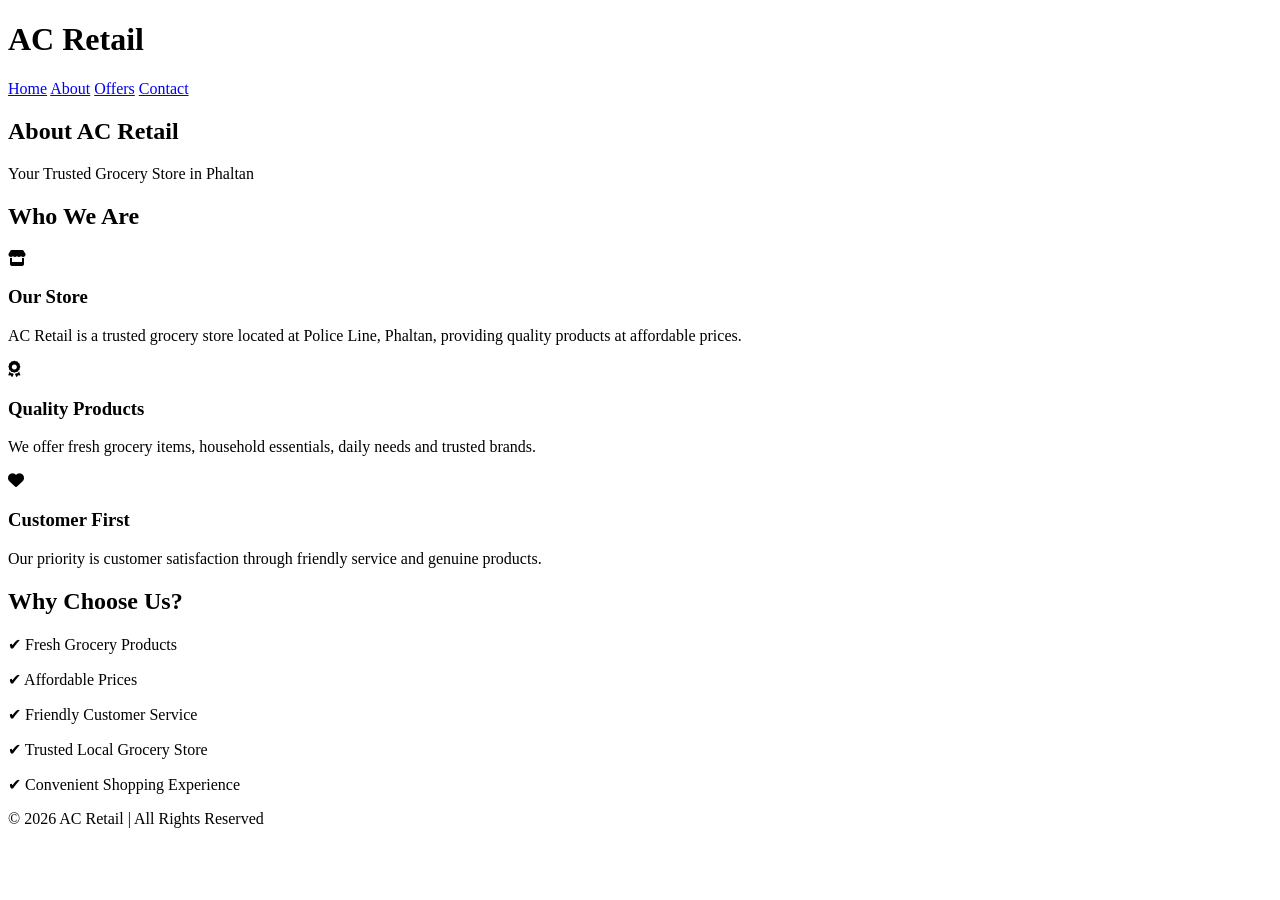
==== about.html @ 28cc1857 "Add files via upload" ====
<!DOCTYPE html>
<html lang="en">
<head>
<meta charset="UTF-8">
<meta name="viewport" content="width=device-width, initial-scale=1.0">
<title>About - AC Retail</title>

<link rel="stylesheet" href="css/style.css">
<link rel="stylesheet"
href="https://cdnjs.cloudflare.com/ajax/libs/font-awesome/6.6.0/css/all.min.css">

</head>

<body>

<header>

<div class="logo">
<h1>AC Retail</h1>
</div>

<nav>
<a href="index.html">Home</a>
<a href="about.html">About</a>
<a href="offers.html">Offers</a>
<a href="contact.html">Contact</a>
</nav>

</header>

<section class="hero">

<h2>About AC Retail</h2>

<p>Your Trusted Grocery Store in Phaltan</p>

</section>

<section class="services">

<h2>Who We Are</h2>

<div class="cards">

<div class="card">

<i class="fa-solid fa-store"></i>

<h3>Our Store</h3>

<p>
AC Retail is a trusted grocery store located at
Police Line, Phaltan, providing quality products at affordable prices.
</p>

</div>

<div class="card">

<i class="fa-solid fa-award"></i>

<h3>Quality Products</h3>

<p>
We offer fresh grocery items, household essentials,
daily needs and trusted brands.
</p>

</div>

<div class="card">

<i class="fa-solid fa-heart"></i>

<h3>Customer First</h3>

<p>
Our priority is customer satisfaction through friendly
service and genuine products.
</p>

</div>

</div>

</section>

<section class="contact-box">

<h2>Why Choose Us?</h2>

<p>✔ Fresh Grocery Products</p>
<p>✔ Affordable Prices</p>
<p>✔ Friendly Customer Service</p>
<p>✔ Trusted Local Grocery Store</p>
<p>✔ Convenient Shopping Experience</p>

</section>

<footer>

<p>

© 2026 AC Retail | All Rights Reserved

</p>

</footer>

<script src="js/script.js"></script>

</body>
</html>
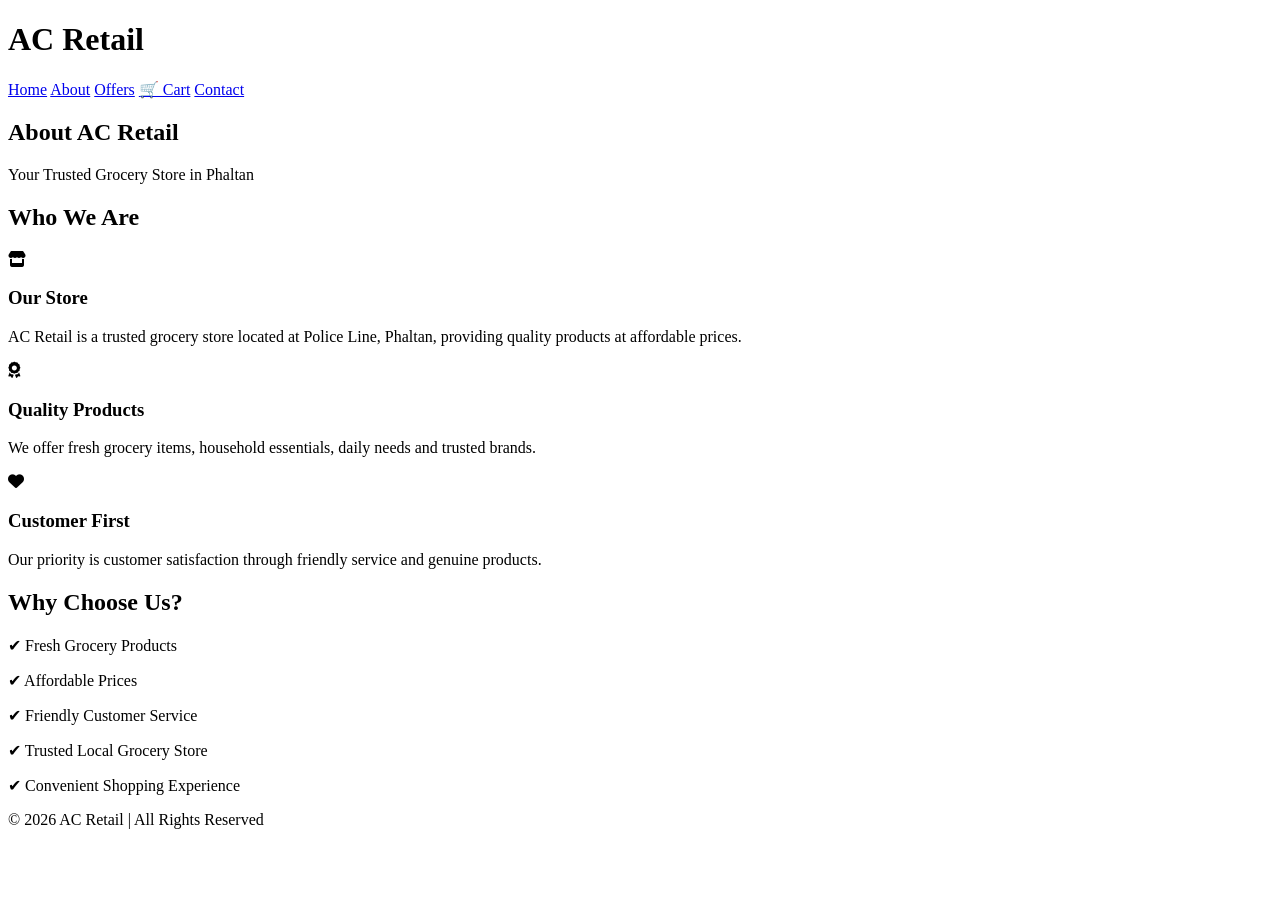
==== commit 911dd1e8: "Add Cart link to navigation menu" ====
--- a/about.html
+++ b/about.html
@@ -23,6 +23,7 @@
 <a href="index.html">Home</a>
 <a href="about.html">About</a>
 <a href="offers.html">Offers</a>
+<a href="cart.html">🛒 Cart</a>
 <a href="contact.html">Contact</a>
 </nav>
 
@@ -110,4 +111,4 @@
 <script src="js/script.js"></script>
 
 </body>
-</html>+</html>
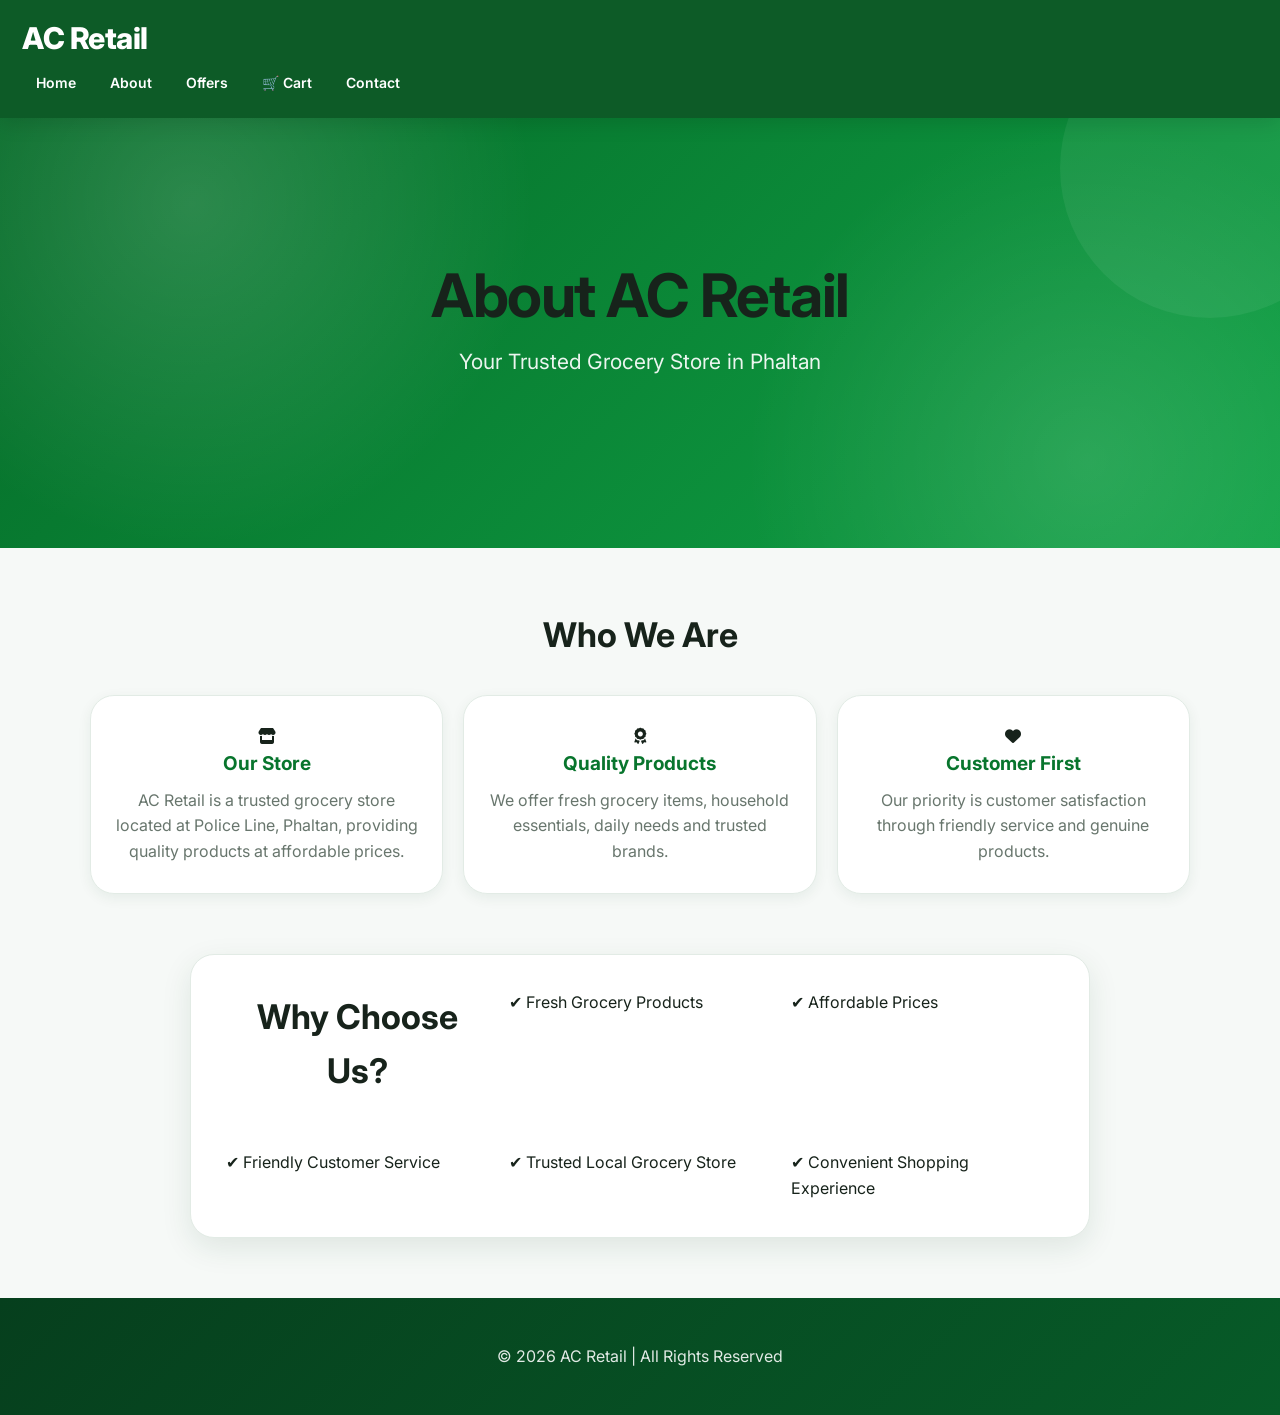
==== commit 19b4f306: "Fix stylesheet link path in about.html" ====
--- a/about.html
+++ b/about.html
@@ -5,7 +5,7 @@
 <meta name="viewport" content="width=device-width, initial-scale=1.0">
 <title>About - AC Retail</title>
 
-<link rel="stylesheet" href="css/style.css">
+<link rel="stylesheet" href="style.css">
 <link rel="stylesheet"
 href="https://cdnjs.cloudflare.com/ajax/libs/font-awesome/6.6.0/css/all.min.css">
 
--- a/style.css
+++ b/style.css
@@ -0,0 +1,1627 @@
+/* =========================================================
+   AC RETAIL - PREMIUM GROCERY WEBSITE
+   Global Styles
+========================================================= */
+
+@import url('https://fonts.googleapis.com/css2?family=Inter:wght@400;500;600;700;800&display=swap');
+
+:root {
+    --green: #08752d;
+    --green-dark: #04551f;
+    --green-light: #eaf8ef;
+    --green-soft: #f4fbf6;
+
+    --orange: #ff9f1c;
+    --orange-dark: #ed8500;
+
+    --text: #17231b;
+    --muted: #68766d;
+
+    --white: #ffffff;
+    --bg: #f6f9f7;
+
+    --border: #e2ebe5;
+
+    --shadow-sm: 0 4px 14px rgba(20, 70, 40, .07);
+    --shadow: 0 10px 30px rgba(20, 70, 40, .10);
+    --shadow-lg: 0 18px 45px rgba(20, 70, 40, .14);
+
+    --radius: 16px;
+    --radius-lg: 24px;
+}
+
+
+/* =========================================================
+   RESET
+========================================================= */
+
+* {
+    margin: 0;
+    padding: 0;
+    box-sizing: border-box;
+}
+
+html {
+    scroll-behavior: smooth;
+}
+
+body {
+    font-family: "Inter", Arial, Helvetica, sans-serif;
+    background: var(--bg);
+    color: var(--text);
+    line-height: 1.6;
+}
+
+img {
+    max-width: 100%;
+    display: block;
+}
+
+a {
+    color: inherit;
+}
+
+button,
+input,
+textarea,
+select {
+    font-family: inherit;
+}
+
+
+/* =========================================================
+   HEADER
+========================================================= */
+
+header,
+.header {
+    position: sticky;
+    top: 0;
+    z-index: 1000;
+
+    background: rgba(4, 85, 31, .96);
+    color: white;
+
+    padding: 14px 22px;
+
+    box-shadow: 0 5px 20px rgba(0,0,0,.12);
+
+    backdrop-filter: blur(12px);
+}
+
+.header-inner {
+    max-width: 1200px;
+    margin: auto;
+
+    display: flex;
+    align-items: center;
+    justify-content: space-between;
+
+    gap: 20px;
+}
+
+.logo,
+header h1 {
+    font-weight: 800;
+    letter-spacing: -.5px;
+}
+
+.logo {
+    font-size: 28px;
+    white-space: nowrap;
+}
+
+.tagline {
+    font-size: 12px;
+    opacity: .85;
+    margin-top: -2px;
+}
+
+header h1 {
+    font-size: 30px;
+}
+
+
+/* =========================================================
+   NAVIGATION
+========================================================= */
+
+nav {
+    display: flex;
+    align-items: center;
+    gap: 6px;
+    flex-wrap: wrap;
+}
+
+nav a {
+    color: white;
+    text-decoration: none;
+
+    padding: 10px 14px;
+
+    border-radius: 10px;
+
+    font-size: 14px;
+    font-weight: 600;
+
+    transition: .25s ease;
+}
+
+nav a:hover,
+nav a.active {
+    background: rgba(255,255,255,.15);
+    transform: translateY(-1px);
+}
+
+
+/* =========================================================
+   HERO
+========================================================= */
+
+.hero {
+    position: relative;
+    overflow: hidden;
+
+    min-height: 430px;
+
+    display: flex;
+    flex-direction: column;
+    align-items: center;
+    justify-content: center;
+
+    text-align: center;
+
+    padding: 80px 20px;
+
+    color: white;
+
+    background:
+        radial-gradient(circle at 15% 20%, rgba(255,255,255,.15), transparent 30%),
+        radial-gradient(circle at 85% 80%, rgba(255,255,255,.12), transparent 30%),
+        linear-gradient(135deg, #056b28, #10a346);
+}
+
+.hero::before {
+    content: "";
+    position: absolute;
+
+    width: 300px;
+    height: 300px;
+
+    border-radius: 50%;
+
+    background: rgba(255,255,255,.06);
+
+    top: -100px;
+    right: -80px;
+}
+
+.hero h2 {
+    position: relative;
+
+    max-width: 850px;
+
+    font-size: clamp(34px, 5vw, 60px);
+
+    line-height: 1.08;
+
+    margin-bottom: 18px;
+
+    letter-spacing: -1.5px;
+}
+
+.hero p {
+    position: relative;
+
+    max-width: 650px;
+
+    font-size: clamp(17px, 2vw, 21px);
+
+    opacity: .92;
+
+    margin-bottom: 25px;
+}
+
+
+/* =========================================================
+   HERO BUTTONS
+========================================================= */
+
+.hero-buttons {
+    position: relative;
+
+    display: flex;
+    justify-content: center;
+    align-items: center;
+
+    gap: 12px;
+
+    flex-wrap: wrap;
+
+    margin-top: 8px;
+}
+
+.hero-btn,
+.btn {
+    display: inline-flex;
+
+    align-items: center;
+    justify-content: center;
+
+    min-height: 46px;
+
+    padding: 12px 22px;
+
+    border-radius: 12px;
+
+    text-decoration: none;
+
+    border: 0;
+
+    font-weight: 700;
+
+    cursor: pointer;
+
+    transition: .25s ease;
+}
+
+.shop-btn,
+.btn {
+    background: var(--orange);
+    color: white;
+
+    box-shadow: 0 7px 18px rgba(255,159,28,.25);
+}
+
+.shop-btn:hover,
+.btn:hover {
+    background: var(--orange-dark);
+
+    transform: translateY(-2px);
+
+    box-shadow: 0 10px 25px rgba(255,159,28,.32);
+}
+
+.wa-btn-home {
+    background: #25d366;
+    color: white;
+
+    box-shadow: 0 7px 18px rgba(37,211,102,.25);
+}
+
+.wa-btn-home:hover {
+    background: #1ebc59;
+    transform: translateY(-2px);
+}
+
+
+/* =========================================================
+   SECTIONS
+========================================================= */
+
+section {
+    padding: 60px 20px;
+}
+
+section h2 {
+    text-align: center;
+
+    font-size: clamp(25px, 4vw, 34px);
+
+    margin-bottom: 32px;
+
+    color: var(--text);
+}
+
+section h3 {
+    color: var(--green);
+}
+
+
+/* =========================================================
+   CATEGORY SECTION
+========================================================= */
+
+.category-section {
+    max-width: 1250px;
+    margin: auto;
+}
+
+.category-grid {
+    max-width: 1150px;
+
+    margin: auto;
+
+    display: grid;
+
+    grid-template-columns:
+        repeat(auto-fit, minmax(165px, 1fr));
+
+    gap: 16px;
+}
+
+.category-card {
+    min-height: 125px;
+
+    display: flex;
+
+    flex-direction: column;
+
+    align-items: center;
+    justify-content: center;
+
+    text-align: center;
+
+    padding: 18px 10px;
+
+    background: white;
+
+    border: 1px solid var(--border);
+
+    border-radius: var(--radius);
+
+    color: var(--text);
+
+    text-decoration: none;
+
+    font-size: 14px;
+    font-weight: 700;
+
+    box-shadow: var(--shadow-sm);
+
+    transition: .25s ease;
+}
+
+.category-card:hover {
+    transform: translateY(-6px);
+
+    border-color: #b9dfc6;
+
+    box-shadow: var(--shadow);
+
+    color: var(--green);
+}
+
+.category-icon {
+    font-size: 36px;
+
+    display: block;
+
+    margin-bottom: 8px;
+}
+
+
+/* =========================================================
+   WHY CHOOSE / SERVICE CARDS
+========================================================= */
+
+.services {
+    max-width: 1200px;
+
+    margin: auto;
+}
+
+.cards {
+    max-width: 1100px;
+
+    margin: auto;
+
+    display: grid;
+
+    grid-template-columns:
+        repeat(auto-fit, minmax(230px, 1fr));
+
+    gap: 20px;
+}
+
+.card {
+    background: white;
+
+    padding: 28px 22px;
+
+    border: 1px solid var(--border);
+
+    border-radius: var(--radius-lg);
+
+    text-align: center;
+
+    box-shadow: var(--shadow-sm);
+
+    transition: .25s ease;
+}
+
+.card:hover {
+    transform: translateY(-5px);
+
+    box-shadow: var(--shadow);
+}
+
+.card h3 {
+    margin-bottom: 8px;
+
+    font-size: 19px;
+}
+
+.card p {
+    color: var(--muted);
+}
+
+
+/* =========================================================
+   PRODUCTS
+========================================================= */
+
+.container {
+    max-width: 1200px;
+
+    margin: 35px auto;
+
+    padding: 0 20px;
+}
+
+.container > h1 {
+    text-align: center;
+
+    font-size: clamp(28px, 4vw, 40px);
+
+    margin-bottom: 25px;
+}
+
+.product-grid {
+    display: grid;
+
+    grid-template-columns:
+        repeat(auto-fill, minmax(210px, 1fr));
+
+    gap: 20px;
+
+    margin-top: 25px;
+}
+
+.product {
+    position: relative;
+
+    background: white;
+
+    border: 1px solid var(--border);
+
+    border-radius: var(--radius);
+
+    padding: 16px;
+
+    overflow: hidden;
+
+    box-shadow: var(--shadow-sm);
+
+    transition: .25s ease;
+}
+
+.product:hover {
+    transform: translateY(-5px);
+
+    box-shadow: var(--shadow);
+}
+
+.product-image {
+    width: 100%;
+    height: 190px;
+
+    background: #f5f8f6;
+
+    border-radius: 13px;
+
+    overflow: hidden;
+
+    margin-bottom: 14px;
+}
+
+.product-image img {
+    width: 100%;
+    height: 100%;
+
+    object-fit: contain;
+
+    padding: 8px;
+
+    transition: .3s ease;
+}
+
+.product:hover .product-image img {
+    transform: scale(1.04);
+}
+
+.no-image {
+    width: 100%;
+    height: 100%;
+
+    display: flex;
+
+    align-items: center;
+    justify-content: center;
+
+    flex-direction: column;
+
+    color: #87948c;
+
+    background: #f3f6f4;
+
+    font-size: 14px;
+}
+
+.product h3 {
+    font-size: 17px;
+
+    margin-bottom: 6px;
+}
+
+.product p {
+    color: var(--muted);
+}
+
+
+/* =========================================================
+   SEARCH
+========================================================= */
+
+#search {
+    width: 100%;
+    max-width: 650px;
+
+    display: block;
+
+    margin: 20px auto;
+
+    padding: 15px 18px;
+
+    border-radius: 14px;
+
+    border: 1px solid var(--border);
+
+    background: white;
+
+    font-size: 16px;
+
+    outline: none;
+
+    box-shadow: var(--shadow-sm);
+
+    transition: .2s ease;
+}
+
+#search:focus {
+    border-color: var(--green);
+
+    box-shadow:
+        0 0 0 4px rgba(8,117,45,.09),
+        var(--shadow-sm);
+}
+
+#search::placeholder {
+    color: #9aa59e;
+}
+
+
+/* =========================================================
+   FILTERS
+========================================================= */
+
+.filters {
+    display: flex;
+
+    gap: 9px;
+
+    flex-wrap: wrap;
+
+    justify-content: center;
+
+    margin: 15px 0 25px;
+}
+
+.filter-btn,
+.cat-btn {
+    padding: 9px 16px;
+
+    border: 1px solid var(--border);
+
+    border-radius: 30px;
+
+    background: white;
+
+    color: var(--text);
+
+    cursor: pointer;
+
+    font-size: 13px;
+    font-weight: 600;
+
+    transition: .2s ease;
+}
+
+.filter-btn:hover,
+.cat-btn:hover,
+.filter-btn.active,
+.cat-btn.active {
+    background: var(--green);
+
+    border-color: var(--green);
+
+    color: white;
+
+    transform: translateY(-1px);
+}
+
+
+/* =========================================================
+   LOCATION
+========================================================= */
+
+.location-box {
+    max-width: 800px;
+
+    margin: 30px auto;
+
+    padding: 30px;
+
+    text-align: center;
+
+    background:
+        linear-gradient(135deg, #f1fbf4, #ffffff);
+
+    border: 1px solid #d5e8db;
+
+    border-radius: var(--radius-lg);
+
+    box-shadow: var(--shadow-sm);
+}
+
+.location-box h3 {
+    font-size: 23px;
+
+    margin-bottom: 10px;
+}
+
+.location-box p {
+    margin: 7px 0;
+
+    color: var(--muted);
+}
+
+.location-box p:nth-last-child(2) {
+    color: var(--green);
+
+    font-weight: 700;
+}
+
+
+/* =========================================================
+   CONTACT
+========================================================= */
+
+.contact-box {
+    max-width: 800px;
+
+    margin: auto;
+
+    padding: 35px;
+
+    background: white;
+
+    border: 1px solid var(--border);
+
+    border-radius: var(--radius-lg);
+
+    box-shadow: var(--shadow);
+}
+
+.contact-box input,
+.contact-box textarea {
+    width: 100%;
+
+    padding: 14px 15px;
+
+    margin: 8px 0 15px;
+
+    border: 1px solid #d6e1da;
+
+    border-radius: 11px;
+
+    background: #fbfdfc;
+
+    outline: none;
+
+    font-size: 15px;
+}
+
+.contact-box input:focus,
+.contact-box textarea:focus {
+    border-color: var(--green);
+
+    background: white;
+
+    box-shadow: 0 0 0 4px rgba(8,117,45,.08);
+}
+
+.contact-box button {
+    border: 0;
+
+    cursor: pointer;
+}
+
+
+/* =========================================================
+   WHATSAPP FLOAT
+========================================================= */
+
+.whatsapp-float {
+    position: fixed;
+
+    right: 22px;
+    bottom: 22px;
+
+    width: 60px;
+    height: 60px;
+
+    display: flex;
+
+    align-items: center;
+    justify-content: center;
+
+    border-radius: 50%;
+
+    background: #25d366;
+
+    color: white;
+
+    text-decoration: none;
+
+    font-size: 29px;
+
+    box-shadow:
+        0 8px 25px rgba(37,211,102,.35);
+
+    z-index: 999;
+
+    transition: .25s ease;
+}
+
+.whatsapp-float:hover {
+    transform: scale(1.1);
+
+    box-shadow:
+        0 12px 30px rgba(37,211,102,.45);
+}
+
+
+/* =========================================================
+   FOOTER
+========================================================= */
+
+.footer,
+footer {
+    margin-top: 60px;
+
+    background:
+        linear-gradient(135deg, #063f1d, #075b28);
+
+    color: white;
+
+    text-align: center;
+
+    padding: 40px 20px;
+}
+
+.footer h3 {
+    font-size: 25px;
+
+    margin-bottom: 10px;
+}
+
+.footer p,
+footer p {
+    margin: 6px 0;
+
+    opacity: .88;
+}
+
+.footer a,
+footer a {
+    color: white;
+
+    text-decoration: none;
+}
+
+.footer a:hover,
+footer a:hover {
+    color: #ffd166;
+}
+
+
+/* =========================================================
+   COMMON SMALL BADGES
+========================================================= */
+
+.badge {
+    display: inline-block;
+
+    padding: 5px 10px;
+
+    border-radius: 20px;
+
+    font-size: 12px;
+
+    font-weight: 700;
+}
+
+.badge-green {
+    background: var(--green-light);
+
+    color: var(--green);
+}
+
+
+/* =========================================================
+   SIMPLE ANIMATION
+========================================================= */
+
+@keyframes fadeUp {
+    from {
+        opacity: 0;
+        transform: translateY(15px);
+    }
+
+    to {
+        opacity: 1;
+        transform: translateY(0);
+    }
+}
+
+.hero,
+.category-card,
+.card,
+.product {
+    animation: fadeUp .5s ease both;
+}
+
+
+/* =========================================================
+   MOBILE
+========================================================= */
+
+@media (max-width: 800px) {
+
+    header,
+    .header {
+        padding: 12px 14px;
+    }
+
+    .header-inner {
+        flex-direction: column;
+
+        text-align: center;
+
+        gap: 10px;
+    }
+
+    header h1 {
+        font-size: 26px;
+    }
+
+    .logo {
+        font-size: 25px;
+    }
+
+    nav {
+        width: 100%;
+
+        justify-content: center;
+
+        overflow-x: auto;
+
+        flex-wrap: nowrap;
+
+        padding-bottom: 2px;
+    }
+
+    nav a {
+        white-space: nowrap;
+
+        padding: 8px 10px;
+
+        font-size: 13px;
+    }
+
+    .hero {
+        min-height: 390px;
+
+        padding: 65px 18px;
+    }
+
+    .hero h2 {
+        font-size: 36px;
+    }
+
+    .hero p {
+        font-size: 16px;
+    }
+
+    section {
+        padding: 45px 14px;
+    }
+
+    .category-grid {
+        grid-template-columns: repeat(2, 1fr);
+
+        gap: 12px;
+    }
+
+    .category-card {
+        min-height: 110px;
+
+        font-size: 13px;
+    }
+
+    .category-icon {
+        font-size: 30px;
+    }
+
+    .product-grid {
+        grid-template-columns: repeat(2, 1fr);
+
+        gap: 12px;
+    }
+
+    .product {
+        padding: 11px;
+    }
+
+    .product-image {
+        height: 150px;
+    }
+
+    .container {
+        padding: 0 12px;
+
+        margin-top: 25px;
+    }
+
+    .location-box,
+    .contact-box {
+        padding: 24px 18px;
+    }
+}
+
+
+/* =========================================================
+   SMALL MOBILE
+========================================================= */
+
+@media (max-width: 480px) {
+
+    .hero h2 {
+        font-size: 31px;
+    }
+
+    .hero-buttons {
+        width: 100%;
+    }
+
+    .hero-btn {
+        width: 100%;
+
+        max-width: 300px;
+    }
+
+    .category-grid {
+        grid-template-columns: repeat(2, 1fr);
+    }
+
+    .product-grid {
+        grid-template-columns: repeat(2, 1fr);
+    }
+
+    .product-image {
+        height: 130px;
+    }
+
+    #search {
+        font-size: 14px;
+
+        padding: 13px;
+    }
+
+    .whatsapp-float {
+        width: 55px;
+        height: 55px;
+
+        right: 15px;
+        bottom: 15px;
+    }
+}
+
+
+/* =========================================================
+   ACCESSIBILITY
+========================================================= */
+
+button:focus-visible,
+a:focus-visible,
+input:focus-visible,
+textarea:focus-visible {
+    outline: 3px solid rgba(255,159,28,.45);
+
+    outline-offset: 2px;
+}
+/* =========================================
+   AC RETAIL - PREMIUM PRODUCT CARDS
+   ========================================= */
+
+.product-grid {
+  display: grid;
+  grid-template-columns: repeat(4, minmax(0, 1fr));
+  gap: 22px;
+  margin-top: 25px;
+}
+
+.product-card {
+  background: #ffffff;
+  border: 1px solid #e8eee9;
+  border-radius: 18px;
+  overflow: hidden;
+  position: relative;
+  box-shadow: 0 5px 18px rgba(0, 0, 0, 0.06);
+  transition: transform 0.25s ease, box-shadow 0.25s ease;
+}
+
+.product-card:hover {
+  transform: translateY(-6px);
+  box-shadow: 0 12px 30px rgba(0, 0, 0, 0.11);
+}
+
+.product-card img {
+  width: 100%;
+  height: 190px;
+  object-fit: contain;
+  display: block;
+  padding: 15px;
+  background: #f8faf8;
+}
+
+.product-card h3 {
+  font-size: 16px;
+  line-height: 1.35;
+  margin: 14px 15px 6px;
+  color: #18231c;
+}
+
+.product-card p {
+  margin: 0 15px 10px;
+  color: #68766d;
+  font-size: 13px;
+}
+
+.product-card .price {
+  margin: 0 15px 14px;
+  font-size: 20px;
+  font-weight: 800;
+  color: #168a45;
+}
+
+/* Buttons inside product cards */
+.product-card button {
+  width: calc(100% - 30px);
+  margin: 0 15px 15px;
+  min-height: 44px;
+  border: 0;
+  border-radius: 12px;
+  background: #168a45;
+  color: #fff;
+  font-size: 14px;
+  font-weight: 700;
+  cursor: pointer;
+  transition: 0.2s ease;
+}
+
+.product-card button:hover {
+  background: #106c35;
+  transform: translateY(-1px);
+}
+
+/* Search box */
+#search {
+  width: 100%;
+  max-width: 700px;
+  display: block;
+  margin: 20px auto 28px;
+  padding: 15px 18px;
+  border: 1px solid #dfe8e1;
+  border-radius: 14px;
+  background: #fff;
+  font-size: 15px;
+  outline: none;
+  box-shadow: 0 5px 18px rgba(0,0,0,0.05);
+}
+
+#search:focus {
+  border-color: #168a45;
+  box-shadow: 0 0 0 4px rgba(22,138,69,0.10);
+}
+
+/* Filter buttons */
+.filters {
+  display: flex;
+  flex-wrap: wrap;
+  gap: 9px;
+  margin: 10px 0 22px;
+}
+
+.filters button,
+.filters a {
+  border: 1px solid #dce6df;
+  background: #fff;
+  color: #35433a;
+  padding: 9px 15px;
+  border-radius: 999px;
+  font-size: 13px;
+  font-weight: 600;
+  cursor: pointer;
+  transition: 0.2s ease;
+}
+
+.filters button:hover,
+.filters a:hover {
+  background: #168a45;
+  color: #fff;
+  border-color: #168a45;
+}
+
+/* Mobile */
+@media (max-width: 900px) {
+  .product-grid {
+    grid-template-columns: repeat(3, minmax(0, 1fr));
+    gap: 16px;
+  }
+
+  .product-card img {
+    height: 165px;
+  }
+}
+
+@media (max-width: 650px) {
+  .product-grid {
+    grid-template-columns: repeat(2, minmax(0, 1fr));
+    gap: 12px;
+  }
+
+  .product-card {
+    border-radius: 14px;
+  }
+
+  .product-card img {
+    height: 145px;
+    padding: 10px;
+  }
+
+  .product-card h3 {
+    font-size: 14px;
+    margin: 10px 10px 5px;
+  }
+
+  .product-card p {
+    margin: 0 10px 8px;
+  }
+
+  .product-card .price {
+    margin: 0 10px 10px;
+    font-size: 18px;
+  }
+
+  .product-card button {
+    width: calc(100% - 20px);
+    margin: 0 10px 10px;
+    min-height: 40px;
+    font-size: 13px;
+  }
+}
+
+@media (max-width: 380px) {
+  .product-grid {
+    gap: 9px;
+  }
+
+  .product-card img {
+    height: 125px;
+  }
+}
+/* =========================================
+   AC RETAIL - PREMIUM CART
+   ========================================= */
+
+.cart-container {
+  max-width: 1100px;
+  margin: 30px auto;
+}
+
+.cart-item {
+  background: #fff;
+  border: 1px solid #e8eee9;
+  border-radius: 18px;
+  padding: 18px;
+  margin-bottom: 15px;
+  box-shadow: 0 5px 18px rgba(0,0,0,.05);
+  transition: .2s ease;
+}
+
+.cart-item:hover {
+  transform: translateY(-2px);
+  box-shadow: 0 10px 25px rgba(0,0,0,.08);
+}
+
+.cart-summary {
+  background: linear-gradient(145deg, #168a45, #106c35);
+  color: #fff;
+  border-radius: 20px;
+  padding: 24px;
+  box-shadow: 0 10px 30px rgba(0,0,0,.12);
+}
+
+.cart-summary h2 {
+  margin-top: 0;
+}
+
+.cart-summary button {
+  width: 100%;
+  border: 0;
+  border-radius: 12px;
+  padding: 14px;
+  background: #fff;
+  color: #168a45;
+  font-size: 15px;
+  font-weight: 800;
+  cursor: pointer;
+  transition: .2s ease;
+}
+
+.cart-summary button:hover {
+  transform: translateY(-2px);
+}
+
+/* Quantity controls */
+.quantity-control,
+.qty-control {
+  display: inline-flex;
+  align-items: center;
+  gap: 8px;
+}
+
+.quantity-control button,
+.qty-control button {
+  width: 34px;
+  height: 34px;
+  border: 1px solid #dce6df;
+  border-radius: 9px;
+  background: #f7faf8;
+  color: #168a45;
+  font-size: 18px;
+  font-weight: 700;
+  cursor: pointer;
+}
+
+.quantity-control button:hover,
+.qty-control button:hover {
+  background: #168a45;
+  color: #fff;
+}
+
+/* Checkout form */
+.checkout-form,
+#checkoutForm {
+  background: #fff;
+  border: 1px solid #e8eee9;
+  border-radius: 20px;
+  padding: 25px;
+  box-shadow: 0 5px 20px rgba(0,0,0,.05);
+}
+
+.checkout-form input,
+.checkout-form textarea,
+#checkoutForm input,
+#checkoutForm textarea {
+  width: 100%;
+  box-sizing: border-box;
+  padding: 13px 15px;
+  margin-top: 7px;
+  margin-bottom: 14px;
+  border: 1px solid #dce6df;
+  border-radius: 11px;
+  outline: none;
+  font-size: 14px;
+}
+
+.checkout-form input:focus,
+.checkout-form textarea:focus,
+#checkoutForm input:focus,
+#checkoutForm textarea:focus {
+  border-color: #168a45;
+  box-shadow: 0 0 0 3px rgba(22,138,69,.10);
+}
+
+/* Mobile */
+@media (max-width: 650px) {
+  .cart-container {
+    margin: 18px 12px;
+  }
+
+  .cart-item {
+    padding: 14px;
+    border-radius: 14px;
+  }
+
+  .cart-summary {
+    padding: 18px;
+    border-radius: 16px;
+  }
+
+  .checkout-form,
+  #checkoutForm {
+    padding: 17px;
+    border-radius: 16px;
+  }
+}
+/* =========================================
+   AC RETAIL - MOBILE HEADER
+   ========================================= */
+
+@media (max-width: 700px) {
+
+  header {
+    padding: 12px 15px !important;
+  }
+
+  header h1 {
+    font-size: 23px !important;
+    margin: 0;
+  }
+
+  header nav {
+    display: flex;
+    flex-wrap: wrap;
+    justify-content: center;
+    gap: 5px;
+    margin-top: 10px;
+  }
+
+  header nav a {
+    padding: 7px 9px !important;
+    font-size: 12px !important;
+    border-radius: 8px;
+  }
+
+  /* Hero */
+  .hero {
+    padding: 55px 18px !important;
+    text-align: center;
+  }
+
+  .hero h1 {
+    font-size: 32px !important;
+    line-height: 1.15;
+  }
+
+  .hero p {
+    font-size: 15px;
+  }
+
+  /* Home buttons */
+  .hero-buttons {
+    flex-direction: column;
+    align-items: stretch;
+    gap: 10px;
+  }
+
+  .hero-btn {
+    width: 100%;
+    box-sizing: border-box;
+  }
+
+  /* Categories */
+  .category-grid {
+    grid-template-columns: repeat(2, 1fr) !important;
+    gap: 12px !important;
+  }
+
+  .category-card {
+    padding: 16px 10px !important;
+    border-radius: 14px !important;
+  }
+
+  .category-icon {
+    font-size: 30px !important;
+  }
+
+  /* Sections */
+  section {
+    padding-left: 12px;
+    padding-right: 12px;
+  }
+
+  /* Location */
+  .location-box {
+    margin: 15px 12px !important;
+    padding: 20px !important;
+    border-radius: 16px !important;
+  }
+
+  /* Floating WhatsApp */
+  .floating-whatsapp,
+  .whatsapp-float {
+    width: 52px !important;
+    height: 52px !important;
+    right: 15px !important;
+    bottom: 15px !important;
+  }
+}
+
+@media (max-width: 380px) {
+
+  header nav {
+    gap: 3px;
+  }
+
+  header nav a {
+    font-size: 11px !important;
+    padding: 6px 7px !important;
+  }
+
+  .hero h1 {
+    font-size: 27px !important;
+  }
+
+  .category-grid {
+    gap: 8px !important;
+  }
+}
+/* =========================================
+   AC RETAIL - ABOUT / OFFERS / CONTACT
+   ========================================= */
+
+/* ABOUT */
+.about-section {
+  padding: 70px 20px;
+}
+
+.about-section h2 {
+  font-size: 34px;
+  text-align: center;
+  margin-bottom: 15px;
+}
+
+.about-section p {
+  max-width: 750px;
+  margin: 0 auto;
+  text-align: center;
+  line-height: 1.8;
+  color: #666;
+  font-size: 16px;
+}
+
+/* OFFERS */
+.offers-section {
+  padding: 70px 20px;
+}
+
+.offers-section h2 {
+  text-align: center;
+  font-size: 34px;
+  margin-bottom: 35px;
+}
+
+.offers-grid {
+  max-width: 1100px;
+  margin: auto;
+  display: grid;
+  grid-template-columns: repeat(3, 1fr);
+  gap: 22px;
+}
+
+.offer-card {
+  background: #fff;
+  padding: 28px 22px;
+  border-radius: 20px;
+  text-align: center;
+  box-shadow: 0 8px 30px rgba(0,0,0,.08);
+  transition: .3s ease;
+  border: 1px solid #eee;
+}
+
+.offer-card:hover {
+  transform: translateY(-7px);
+  box-shadow: 0 15px 35px rgba(0,0,0,.12);
+}
+
+.offer-card h3 {
+  font-size: 21px;
+  margin: 12px 0;
+}
+
+.offer-card p {
+  color: #666;
+  line-height: 1.6;
+}
+
+.offer-icon {
+  font-size: 42px;
+}
+
+/* CONTACT */
+.contact-section {
+  padding: 70px 20px;
+}
+
+.contact-section h2 {
+  text-align: center;
+  font-size: 34px;
+  margin-bottom: 35px;
+}
+
+.contact-box {
+  max-width: 900px;
+  margin: auto;
+  display: grid;
+  grid-template-columns: repeat(3, 1fr);
+  gap: 20px;
+}
+
+.contact-card {
+  background: #fff;
+  border-radius: 18px;
+  padding: 25px 18px;
+  text-align: center;
+  box-shadow: 0 8px 28px rgba(0,0,0,.08);
+  border: 1px solid #eee;
+}
+
+.contact-card .icon {
+  font-size: 34px;
+  margin-bottom: 10px;
+}
+
+.contact-card h3 {
+  margin: 8px 0;
+}
+
+.contact-card p {
+  color: #666;
+  line-height: 1.6;
+}
+
+.contact-card a {
+  text-decoration: none;
+  font-weight: 600;
+}
+
+/* MOBILE */
+@media (max-width: 700px) {
+
+  .about-section,
+  .offers-section,
+  .contact-section {
+    padding: 50px 15px;
+  }
+
+  .about-section h2,
+  .offers-section h2,
+  .contact-section h2 {
+    font-size: 28px;
+  }
+
+  .offers-grid,
+  .contact-box {
+    grid-template-columns: 1fr;
+    gap: 15px;
+  }
+
+  .offer-card,
+  .contact-card {
+    padding: 22px 16px;
+  }
+}
